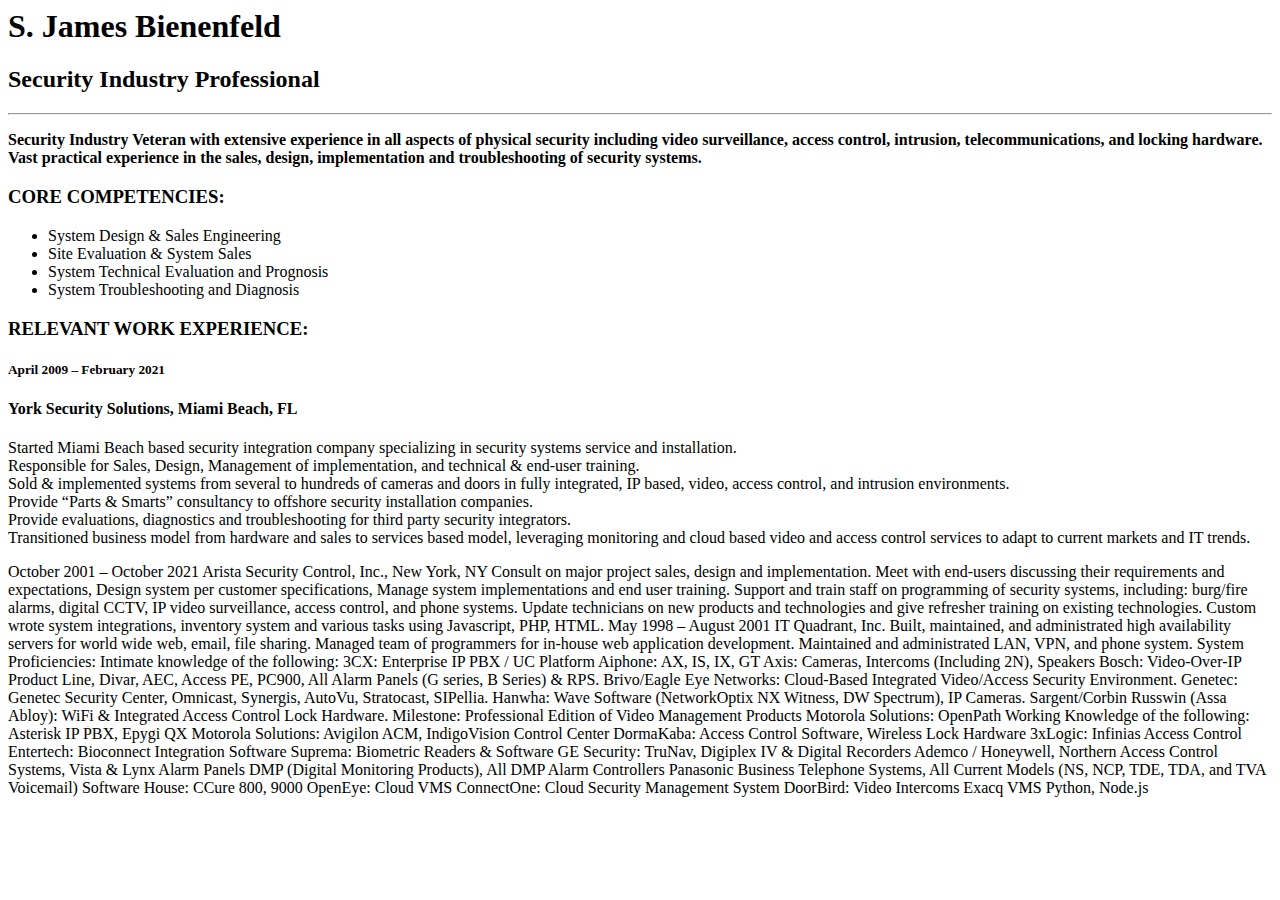
==== index.html @ 1c64b726 "Rename to index.html" ====
<html>
<head>
  <title>SJB CV</title>
</head>
<body>
  <h1>S. James Bienenfeld</h1>
  <h2>Security Industry Professional</h2>
  <hr />
<p>
<strong>Security Industry Veteran with extensive experience in all aspects of physical security including video surveillance, access control, intrusion, telecommunications, and locking hardware.
  <br />Vast practical experience in the sales, design, implementation and troubleshooting of security systems.
</strong></p>

<p>
<h3>CORE COMPETENCIES:</h3>
<ul><li>System Design & Sales Engineering
</li><li>Site Evaluation & System Sales
</li><li>System Technical Evaluation and Prognosis
</li><li>System Troubleshooting and Diagnosis
</li></ul></p>

<h3>RELEVANT WORK EXPERIENCE:</h3>
<h5>April 2009 – February 2021</h5>
<h4>York Security Solutions, Miami Beach, FL</h4>
<p>Started Miami Beach based security integration company specializing in security systems service and installation.
<br />Responsible for Sales, Design, Management of implementation, and technical & end-user training.
<br />Sold & implemented systems from several to hundreds of cameras and doors in fully integrated, IP based, video, access control, and intrusion environments.
<br />Provide “Parts & Smarts” consultancy to offshore security installation companies.
<br />Provide evaluations, diagnostics and troubleshooting for third party security integrators.
<br />Transitioned business model from hardware and sales to services based model, leveraging monitoring and cloud based video and access control services to adapt to current markets and IT trends.
</p>

October 2001 – October 2021
Arista Security Control, Inc., New York, NY
Consult on major project sales, design and implementation.  Meet with end-users discussing their requirements and expectations, Design system per customer specifications, Manage system implementations and end user training.
Support and train staff on programming of security systems, including: burg/fire alarms, digital CCTV, IP video surveillance, access control, and phone systems.  Update technicians on new products and technologies and give refresher training on existing technologies.
Custom wrote system integrations, inventory system and various tasks using Javascript, PHP, HTML.

May 1998 – August 2001
IT Quadrant, Inc.
Built, maintained, and administrated high availability servers for world wide web, email, file sharing.
Managed team of programmers for in-house web application development.
Maintained and administrated LAN, VPN, and phone system.
System Proficiencies:
Intimate knowledge of the following:

3CX: Enterprise IP PBX / UC Platform
Aiphone: AX, IS, IX, GT
Axis: Cameras, Intercoms (Including 2N), Speakers
Bosch: Video-Over-IP Product Line, Divar,  AEC, Access PE, PC900, All Alarm Panels (G series, B Series) & RPS.
Brivo/Eagle Eye Networks: Cloud-Based Integrated Video/Access Security Environment.
Genetec: Genetec Security Center, Omnicast, Synergis, AutoVu, Stratocast, SIPellia.
Hanwha: Wave Software (NetworkOptix NX Witness, DW Spectrum), IP Cameras.
Sargent/Corbin Russwin (Assa Abloy): WiFi & Integrated Access Control Lock Hardware.
Milestone: Professional Edition of Video Management Products
Motorola Solutions: OpenPath


Working Knowledge of the following:

Asterisk IP PBX, Epygi QX
Motorola Solutions: Avigilon ACM, IndigoVision Control Center
DormaKaba: Access Control Software, Wireless Lock Hardware
3xLogic: Infinias Access Control
Entertech: Bioconnect Integration Software
Suprema: Biometric Readers & Software
GE Security: TruNav, Digiplex IV & Digital Recorders
Ademco / Honeywell, Northern Access Control Systems, Vista & Lynx Alarm Panels
DMP (Digital Monitoring Products), All DMP Alarm Controllers
Panasonic Business Telephone Systems, All Current Models (NS, NCP, TDE, TDA, and TVA Voicemail)
Software House: CCure 800, 9000
OpenEye: Cloud VMS
ConnectOne: Cloud Security Management System
DoorBird: Video Intercoms
Exacq VMS
Python, Node.js

</body>
</html>
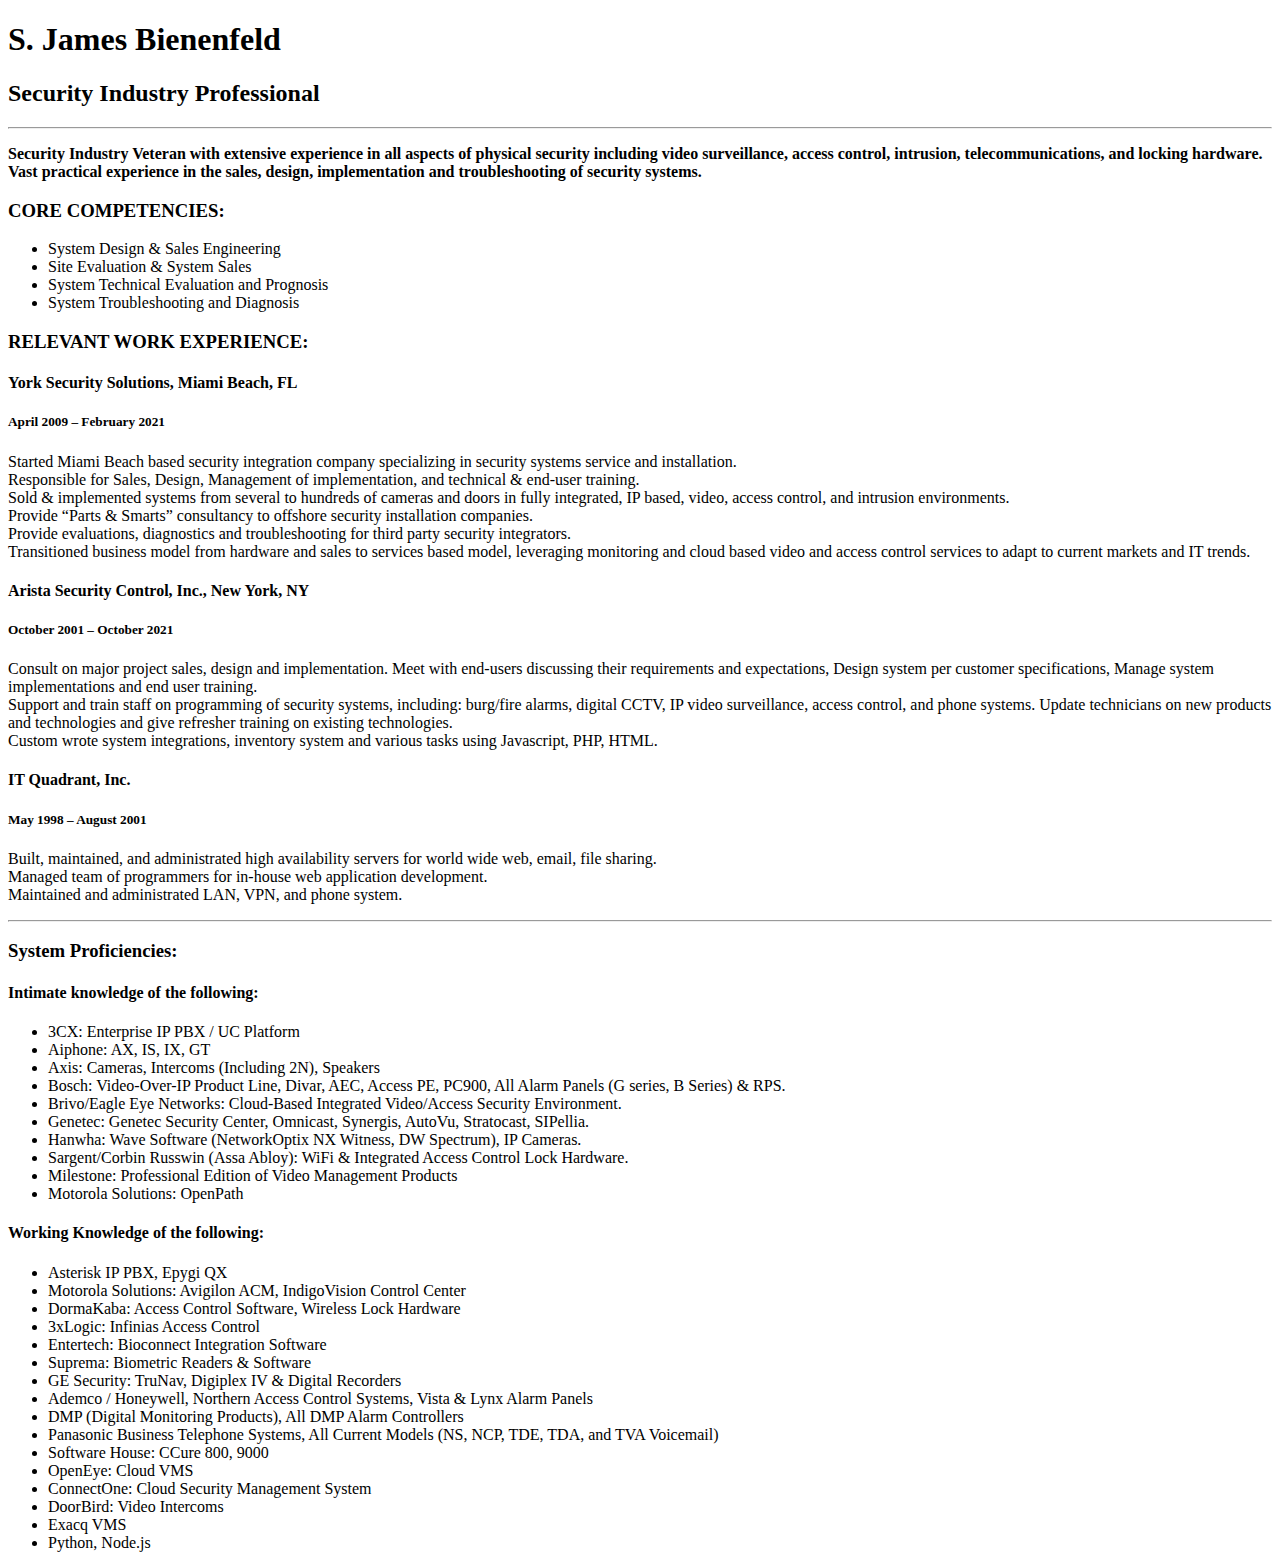
==== commit 8e274f65: "Updated to complete formatting" ====
--- a/index.html
+++ b/index.html
@@ -1,6 +1,9 @@
+<!DOCTYPE html>
 <html>
 <head>
+  <meta charset="utf-8" />
   <title>SJB CV</title>
+  <link rel="stylesheet"  href="css/styles.css" />
 </head>
 <body>
   <h1>S. James Bienenfeld</h1>
@@ -20,8 +23,8 @@
 </li></ul></p>
 
 <h3>RELEVANT WORK EXPERIENCE:</h3>
+<h4>York Security Solutions, Miami Beach, FL</h4>
 <h5>April 2009 – February 2021</h5>
-<h4>York Security Solutions, Miami Beach, FL</h4>
 <p>Started Miami Beach based security integration company specializing in security systems service and installation.
 <br />Responsible for Sales, Design, Management of implementation, and technical & end-user training.
 <br />Sold & implemented systems from several to hundreds of cameras and doors in fully integrated, IP based, video, access control, and intrusion environments.
@@ -30,50 +33,55 @@
 <br />Transitioned business model from hardware and sales to services based model, leveraging monitoring and cloud based video and access control services to adapt to current markets and IT trends.
 </p>
 
-October 2001 – October 2021
-Arista Security Control, Inc., New York, NY
-Consult on major project sales, design and implementation.  Meet with end-users discussing their requirements and expectations, Design system per customer specifications, Manage system implementations and end user training.
-Support and train staff on programming of security systems, including: burg/fire alarms, digital CCTV, IP video surveillance, access control, and phone systems.  Update technicians on new products and technologies and give refresher training on existing technologies.
-Custom wrote system integrations, inventory system and various tasks using Javascript, PHP, HTML.
 
-May 1998 – August 2001
-IT Quadrant, Inc.
-Built, maintained, and administrated high availability servers for world wide web, email, file sharing.
-Managed team of programmers for in-house web application development.
-Maintained and administrated LAN, VPN, and phone system.
-System Proficiencies:
-Intimate knowledge of the following:
+<h4>Arista Security Control, Inc., New York, NY</h4>
+<h5>October 2001 – October 2021</h5>
+<p>Consult on major project sales, design and implementation.  Meet with end-users discussing their requirements and expectations, Design system per customer specifications, Manage system implementations and end user training.
+<br />Support and train staff on programming of security systems, including: burg/fire alarms, digital CCTV, IP video surveillance, access control, and phone systems.  Update technicians on new products and technologies and give refresher training on existing technologies.
+<br />Custom wrote system integrations, inventory system and various tasks using Javascript, PHP, HTML.
+</p>
 
-3CX: Enterprise IP PBX / UC Platform
-Aiphone: AX, IS, IX, GT
-Axis: Cameras, Intercoms (Including 2N), Speakers
-Bosch: Video-Over-IP Product Line, Divar,  AEC, Access PE, PC900, All Alarm Panels (G series, B Series) & RPS.
-Brivo/Eagle Eye Networks: Cloud-Based Integrated Video/Access Security Environment.
-Genetec: Genetec Security Center, Omnicast, Synergis, AutoVu, Stratocast, SIPellia.
-Hanwha: Wave Software (NetworkOptix NX Witness, DW Spectrum), IP Cameras.
-Sargent/Corbin Russwin (Assa Abloy): WiFi & Integrated Access Control Lock Hardware.
-Milestone: Professional Edition of Video Management Products
-Motorola Solutions: OpenPath
+<h4>IT Quadrant, Inc.</h4>
+<h5>May 1998 – August 2001</h5>
+<p>Built, maintained, and administrated high availability servers for world wide web, email, file sharing.
+<br />Managed team of programmers for in-house web application development.
+<br />Maintained and administrated LAN, VPN, and phone system.
+</p>
+<hr />
+<h3>System Proficiencies:</h3>
+<h4>Intimate knowledge of the following:</h4>
 
+<ul><li>3CX: Enterprise IP PBX / UC Platform
+</li><li>Aiphone: AX, IS, IX, GT
+</li><li>Axis: Cameras, Intercoms (Including 2N), Speakers
+</li><li>Bosch: Video-Over-IP Product Line, Divar,  AEC, Access PE, PC900, All Alarm Panels (G series, B Series) & RPS.
+</li><li>Brivo/Eagle Eye Networks: Cloud-Based Integrated Video/Access Security Environment.
+</li><li>Genetec: Genetec Security Center, Omnicast, Synergis, AutoVu, Stratocast, SIPellia.
+</li><li>Hanwha: Wave Software (NetworkOptix NX Witness, DW Spectrum), IP Cameras.
+</li><li>Sargent/Corbin Russwin (Assa Abloy): WiFi & Integrated Access Control Lock Hardware.
+</li><li>Milestone: Professional Edition of Video Management Products
+</li><li>Motorola Solutions: OpenPath
+</li></ul>
 
-Working Knowledge of the following:
+<h4>Working Knowledge of the following:</h4>
 
-Asterisk IP PBX, Epygi QX
-Motorola Solutions: Avigilon ACM, IndigoVision Control Center
-DormaKaba: Access Control Software, Wireless Lock Hardware
-3xLogic: Infinias Access Control
-Entertech: Bioconnect Integration Software
-Suprema: Biometric Readers & Software
-GE Security: TruNav, Digiplex IV & Digital Recorders
-Ademco / Honeywell, Northern Access Control Systems, Vista & Lynx Alarm Panels
-DMP (Digital Monitoring Products), All DMP Alarm Controllers
-Panasonic Business Telephone Systems, All Current Models (NS, NCP, TDE, TDA, and TVA Voicemail)
-Software House: CCure 800, 9000
-OpenEye: Cloud VMS
-ConnectOne: Cloud Security Management System
-DoorBird: Video Intercoms
-Exacq VMS
-Python, Node.js
+<ul><li>Asterisk IP PBX, Epygi QX
+</li><li>Motorola Solutions: Avigilon ACM, IndigoVision Control Center
+</li><li>DormaKaba: Access Control Software, Wireless Lock Hardware
+</li><li>3xLogic: Infinias Access Control
+</li><li>Entertech: Bioconnect Integration Software
+</li><li>Suprema: Biometric Readers & Software
+</li><li>GE Security: TruNav, Digiplex IV & Digital Recorders
+</li><li>Ademco / Honeywell, Northern Access Control Systems, Vista & Lynx Alarm Panels
+</li><li>DMP (Digital Monitoring Products), All DMP Alarm Controllers
+</li><li>Panasonic Business Telephone Systems, All Current Models (NS, NCP, TDE, TDA, and TVA Voicemail)
+</li><li>Software House: CCure 800, 9000
+</li><li>OpenEye: Cloud VMS
+</li><li>ConnectOne: Cloud Security Management System
+</li><li>DoorBird: Video Intercoms
+</li><li>Exacq VMS
+</li><li>Python, Node.js
+</li></ul>
 
 </body>
 </html>
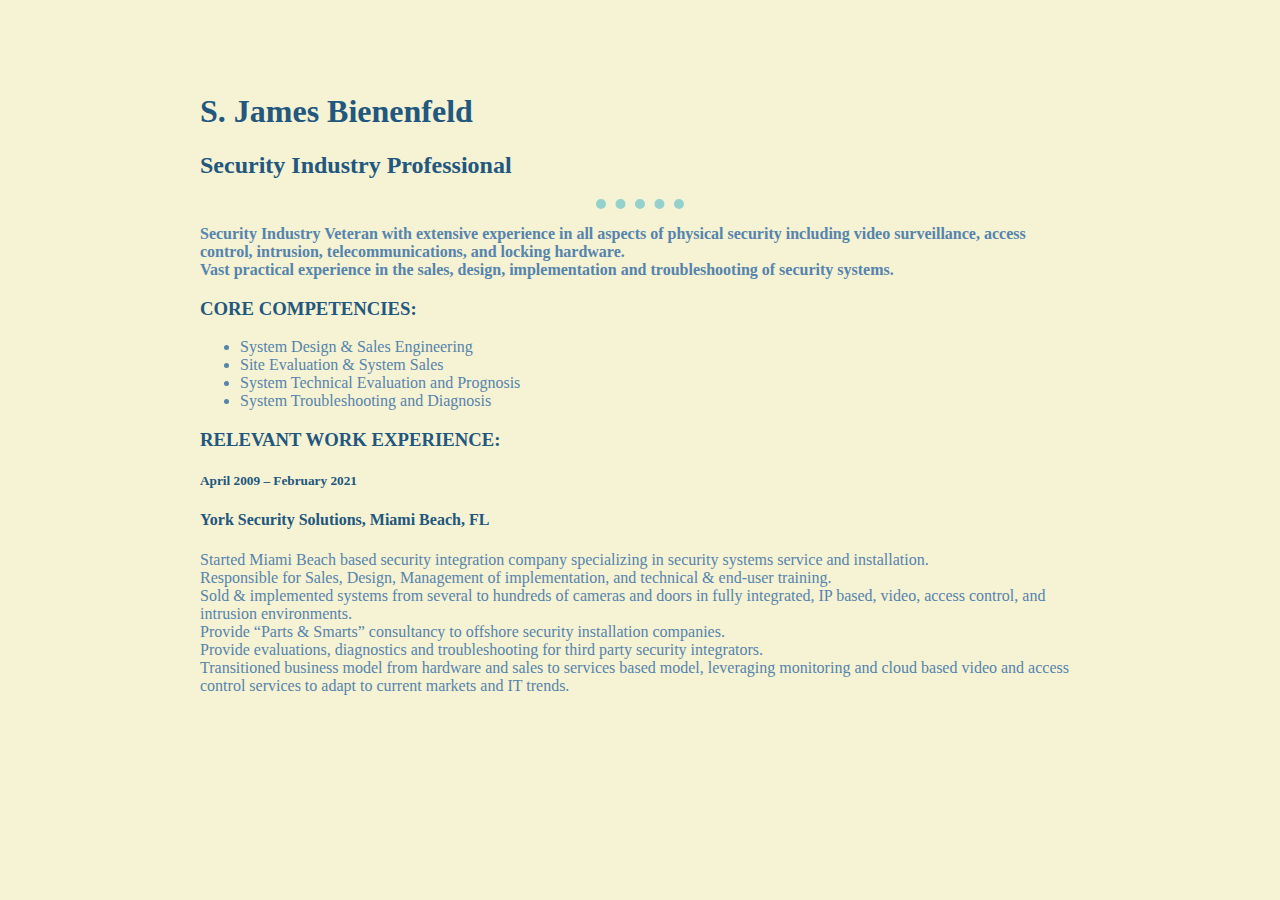
==== commit cce27bf1: "ok" ====
--- a/index.html
+++ b/index.html
@@ -23,8 +23,8 @@
 </li></ul></p>
 
 <h3>RELEVANT WORK EXPERIENCE:</h3>
+<h5>April 2009 – February 2021</h5>
 <h4>York Security Solutions, Miami Beach, FL</h4>
-<h5>April 2009 – February 2021</h5>
 <p>Started Miami Beach based security integration company specializing in security systems service and installation.
 <br />Responsible for Sales, Design, Management of implementation, and technical & end-user training.
 <br />Sold & implemented systems from several to hundreds of cameras and doors in fully integrated, IP based, video, access control, and intrusion environments.
@@ -33,55 +33,51 @@
 <br />Transitioned business model from hardware and sales to services based model, leveraging monitoring and cloud based video and access control services to adapt to current markets and IT trends.
 </p>
 
+<!--
+October 2001 – October 2021
+Arista Security Control, Inc., New York, NY
+Consult on major project sales, design and implementation.  Meet with end-users discussing their requirements and expectations, Design system per customer specifications, Manage system implementations and end user training.
+Support and train staff on programming of security systems, including: burg/fire alarms, digital CCTV, IP video surveillance, access control, and phone systems.  Update technicians on new products and technologies and give refresher training on existing technologies.
+Custom wrote system integrations, inventory system and various tasks using Javascript, PHP, HTML.
 
-<h4>Arista Security Control, Inc., New York, NY</h4>
-<h5>October 2001 – October 2021</h5>
-<p>Consult on major project sales, design and implementation.  Meet with end-users discussing their requirements and expectations, Design system per customer specifications, Manage system implementations and end user training.
-<br />Support and train staff on programming of security systems, including: burg/fire alarms, digital CCTV, IP video surveillance, access control, and phone systems.  Update technicians on new products and technologies and give refresher training on existing technologies.
-<br />Custom wrote system integrations, inventory system and various tasks using Javascript, PHP, HTML.
-</p>
+May 1998 – August 2001
+IT Quadrant, Inc.
+Built, maintained, and administrated high availability servers for world wide web, email, file sharing.
+Managed team of programmers for in-house web application development.
+Maintained and administrated LAN, VPN, and phone system.
+System Proficiencies:
+Intimate knowledge of the following:
 
-<h4>IT Quadrant, Inc.</h4>
-<h5>May 1998 – August 2001</h5>
-<p>Built, maintained, and administrated high availability servers for world wide web, email, file sharing.
-<br />Managed team of programmers for in-house web application development.
-<br />Maintained and administrated LAN, VPN, and phone system.
-</p>
-<hr />
-<h3>System Proficiencies:</h3>
-<h4>Intimate knowledge of the following:</h4>
+3CX: Enterprise IP PBX / UC Platform
+Aiphone: AX, IS, IX, GT
+Axis: Cameras, Intercoms (Including 2N), Speakers
+Bosch: Video-Over-IP Product Line, Divar,  AEC, Access PE, PC900, All Alarm Panels (G series, B Series) & RPS.
+Brivo/Eagle Eye Networks: Cloud-Based Integrated Video/Access Security Environment.
+Genetec: Genetec Security Center, Omnicast, Synergis, AutoVu, Stratocast, SIPellia.
+Hanwha: Wave Software (NetworkOptix NX Witness, DW Spectrum), IP Cameras.
+Sargent/Corbin Russwin (Assa Abloy): WiFi & Integrated Access Control Lock Hardware.
+Milestone: Professional Edition of Video Management Products
+Motorola Solutions: OpenPath
 
-<ul><li>3CX: Enterprise IP PBX / UC Platform
-</li><li>Aiphone: AX, IS, IX, GT
-</li><li>Axis: Cameras, Intercoms (Including 2N), Speakers
-</li><li>Bosch: Video-Over-IP Product Line, Divar,  AEC, Access PE, PC900, All Alarm Panels (G series, B Series) & RPS.
-</li><li>Brivo/Eagle Eye Networks: Cloud-Based Integrated Video/Access Security Environment.
-</li><li>Genetec: Genetec Security Center, Omnicast, Synergis, AutoVu, Stratocast, SIPellia.
-</li><li>Hanwha: Wave Software (NetworkOptix NX Witness, DW Spectrum), IP Cameras.
-</li><li>Sargent/Corbin Russwin (Assa Abloy): WiFi & Integrated Access Control Lock Hardware.
-</li><li>Milestone: Professional Edition of Video Management Products
-</li><li>Motorola Solutions: OpenPath
-</li></ul>
 
-<h4>Working Knowledge of the following:</h4>
+Working Knowledge of the following:
 
-<ul><li>Asterisk IP PBX, Epygi QX
-</li><li>Motorola Solutions: Avigilon ACM, IndigoVision Control Center
-</li><li>DormaKaba: Access Control Software, Wireless Lock Hardware
-</li><li>3xLogic: Infinias Access Control
-</li><li>Entertech: Bioconnect Integration Software
-</li><li>Suprema: Biometric Readers & Software
-</li><li>GE Security: TruNav, Digiplex IV & Digital Recorders
-</li><li>Ademco / Honeywell, Northern Access Control Systems, Vista & Lynx Alarm Panels
-</li><li>DMP (Digital Monitoring Products), All DMP Alarm Controllers
-</li><li>Panasonic Business Telephone Systems, All Current Models (NS, NCP, TDE, TDA, and TVA Voicemail)
-</li><li>Software House: CCure 800, 9000
-</li><li>OpenEye: Cloud VMS
-</li><li>ConnectOne: Cloud Security Management System
-</li><li>DoorBird: Video Intercoms
-</li><li>Exacq VMS
-</li><li>Python, Node.js
-</li></ul>
-
+Asterisk IP PBX, Epygi QX
+Motorola Solutions: Avigilon ACM, IndigoVision Control Center
+DormaKaba: Access Control Software, Wireless Lock Hardware
+3xLogic: Infinias Access Control
+Entertech: Bioconnect Integration Software
+Suprema: Biometric Readers & Software
+GE Security: TruNav, Digiplex IV & Digital Recorders
+Ademco / Honeywell, Northern Access Control Systems, Vista & Lynx Alarm Panels
+DMP (Digital Monitoring Products), All DMP Alarm Controllers
+Panasonic Business Telephone Systems, All Current Models (NS, NCP, TDE, TDA, and TVA Voicemail)
+Software House: CCure 800, 9000
+OpenEye: Cloud VMS
+ConnectOne: Cloud Security Management System
+DoorBird: Video Intercoms
+Exacq VMS
+Python, Node.js
+-->
 </body>
 </html>
--- a/css/styles.css
+++ b/css/styles.css
@@ -0,0 +1,27 @@
+
+  body {
+    background-color: #F6F2D4;
+    padding-left: 15%;
+    padding-right: 15%;
+    padding-top: 5%;
+  }
+  hr {
+    background-color: #F6F2D4;
+    border-color: #95D1CC;
+    border-style: dotted none none;
+    border-width: 10px;
+    height: 0px;
+    width: 10%;
+  }
+  h1, h2 {
+    color: #22577E;
+  }
+  h3 {
+    color: #22577E;
+  }
+  h4, h5 {
+    color: #22577E;
+  }
+  p, li {
+    color: #5584AC;
+  }
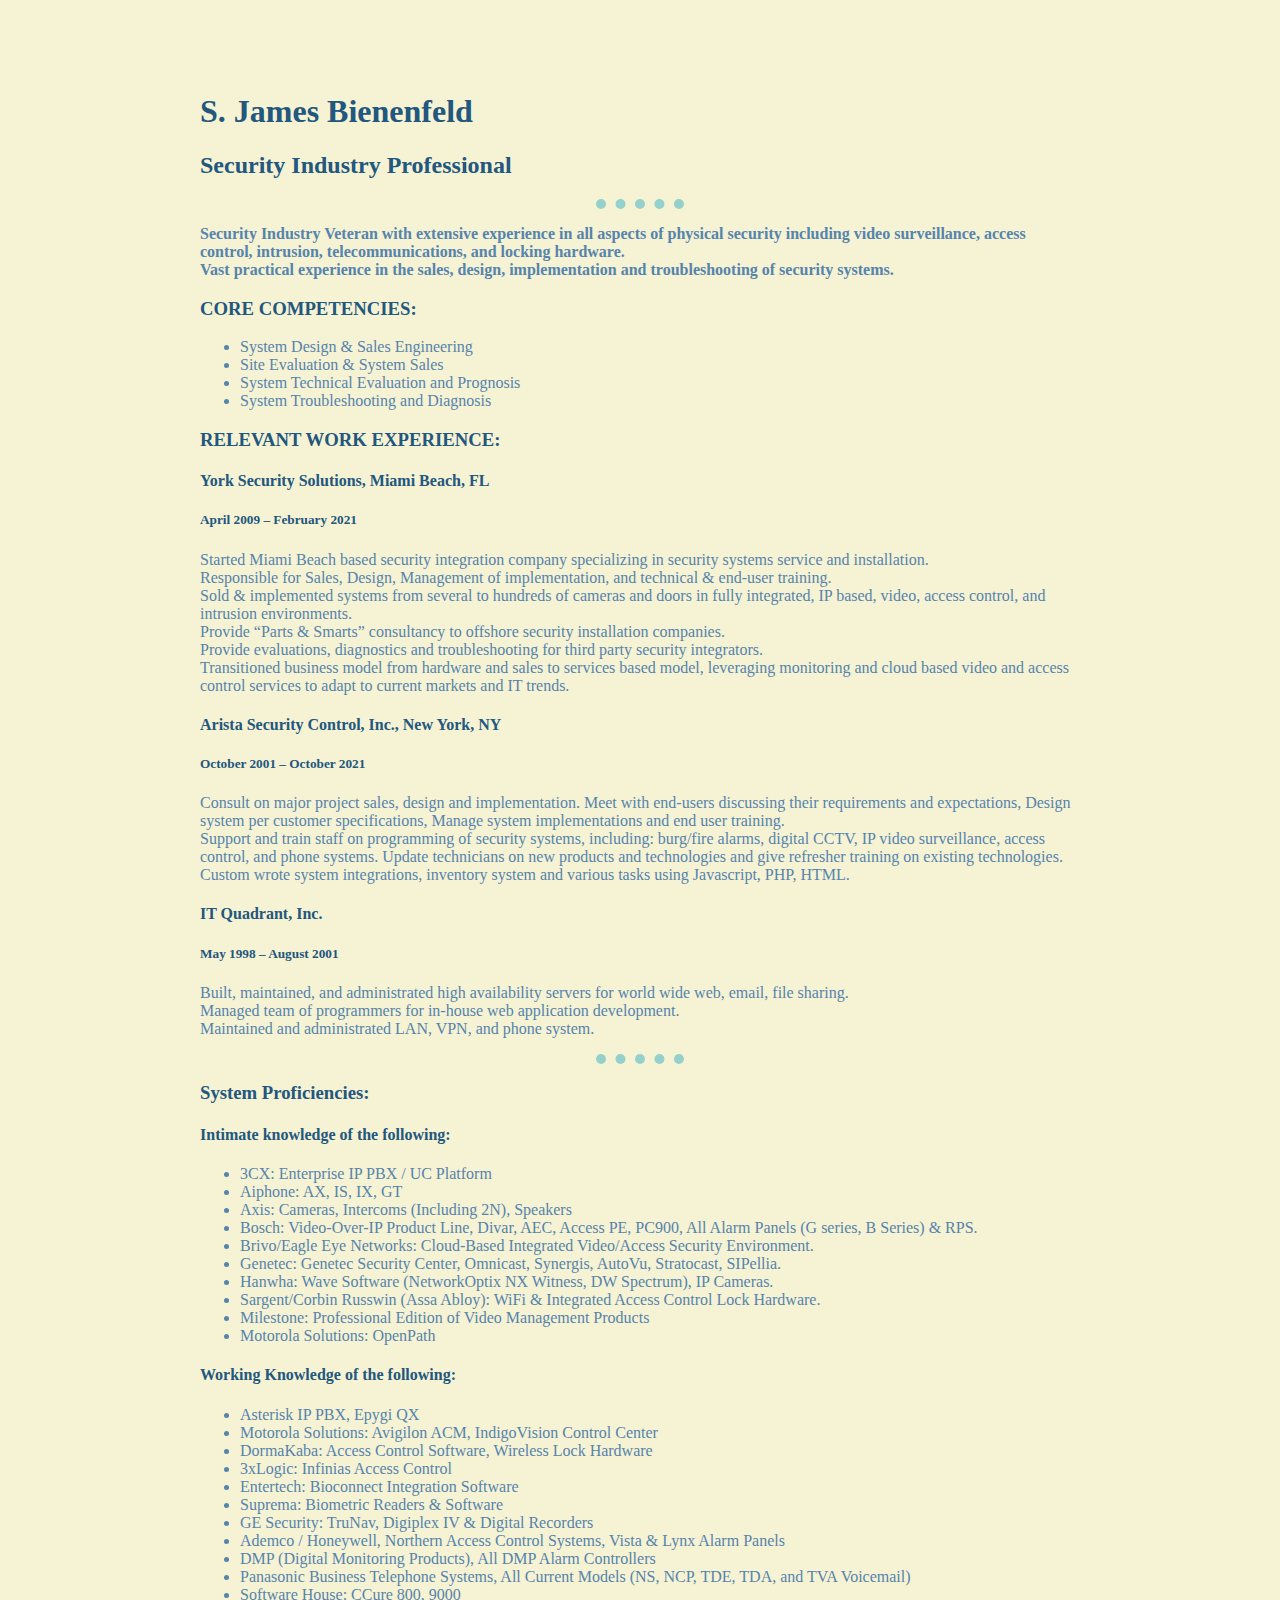
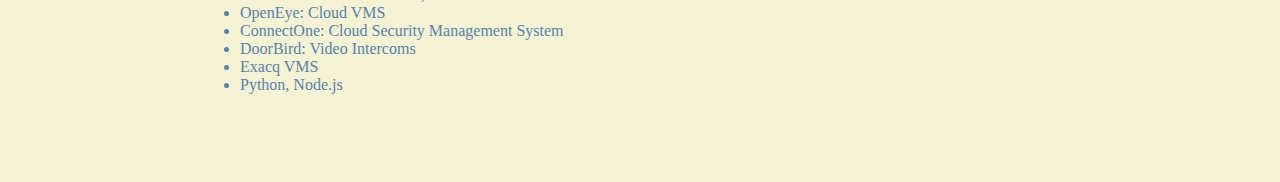
==== commit 27e171ef: "ok" ====
--- a/index.html
+++ b/index.html
@@ -23,8 +23,8 @@
 </li></ul></p>
 
 <h3>RELEVANT WORK EXPERIENCE:</h3>
+<h4>York Security Solutions, Miami Beach, FL</h4>
 <h5>April 2009 – February 2021</h5>
-<h4>York Security Solutions, Miami Beach, FL</h4>
 <p>Started Miami Beach based security integration company specializing in security systems service and installation.
 <br />Responsible for Sales, Design, Management of implementation, and technical & end-user training.
 <br />Sold & implemented systems from several to hundreds of cameras and doors in fully integrated, IP based, video, access control, and intrusion environments.
@@ -33,51 +33,55 @@
 <br />Transitioned business model from hardware and sales to services based model, leveraging monitoring and cloud based video and access control services to adapt to current markets and IT trends.
 </p>
 
-<!--
-October 2001 – October 2021
-Arista Security Control, Inc., New York, NY
-Consult on major project sales, design and implementation.  Meet with end-users discussing their requirements and expectations, Design system per customer specifications, Manage system implementations and end user training.
-Support and train staff on programming of security systems, including: burg/fire alarms, digital CCTV, IP video surveillance, access control, and phone systems.  Update technicians on new products and technologies and give refresher training on existing technologies.
-Custom wrote system integrations, inventory system and various tasks using Javascript, PHP, HTML.
 
-May 1998 – August 2001
-IT Quadrant, Inc.
-Built, maintained, and administrated high availability servers for world wide web, email, file sharing.
-Managed team of programmers for in-house web application development.
-Maintained and administrated LAN, VPN, and phone system.
-System Proficiencies:
-Intimate knowledge of the following:
+<h4>Arista Security Control, Inc., New York, NY</h4>
+<h5>October 2001 – October 2021</h5>
+<p>Consult on major project sales, design and implementation.  Meet with end-users discussing their requirements and expectations, Design system per customer specifications, Manage system implementations and end user training.
+<br />Support and train staff on programming of security systems, including: burg/fire alarms, digital CCTV, IP video surveillance, access control, and phone systems.  Update technicians on new products and technologies and give refresher training on existing technologies.
+<br />Custom wrote system integrations, inventory system and various tasks using Javascript, PHP, HTML.
+</p>
 
-3CX: Enterprise IP PBX / UC Platform
-Aiphone: AX, IS, IX, GT
-Axis: Cameras, Intercoms (Including 2N), Speakers
-Bosch: Video-Over-IP Product Line, Divar,  AEC, Access PE, PC900, All Alarm Panels (G series, B Series) & RPS.
-Brivo/Eagle Eye Networks: Cloud-Based Integrated Video/Access Security Environment.
-Genetec: Genetec Security Center, Omnicast, Synergis, AutoVu, Stratocast, SIPellia.
-Hanwha: Wave Software (NetworkOptix NX Witness, DW Spectrum), IP Cameras.
-Sargent/Corbin Russwin (Assa Abloy): WiFi & Integrated Access Control Lock Hardware.
-Milestone: Professional Edition of Video Management Products
-Motorola Solutions: OpenPath
+<h4>IT Quadrant, Inc.</h4>
+<h5>May 1998 – August 2001</h5>
+<p>Built, maintained, and administrated high availability servers for world wide web, email, file sharing.
+<br />Managed team of programmers for in-house web application development.
+<br />Maintained and administrated LAN, VPN, and phone system.
+</p>
+<hr />
+<h3>System Proficiencies:</h3>
+<h4>Intimate knowledge of the following:</h4>
 
+<ul><li>3CX: Enterprise IP PBX / UC Platform
+</li><li>Aiphone: AX, IS, IX, GT
+</li><li>Axis: Cameras, Intercoms (Including 2N), Speakers
+</li><li>Bosch: Video-Over-IP Product Line, Divar,  AEC, Access PE, PC900, All Alarm Panels (G series, B Series) & RPS.
+</li><li>Brivo/Eagle Eye Networks: Cloud-Based Integrated Video/Access Security Environment.
+</li><li>Genetec: Genetec Security Center, Omnicast, Synergis, AutoVu, Stratocast, SIPellia.
+</li><li>Hanwha: Wave Software (NetworkOptix NX Witness, DW Spectrum), IP Cameras.
+</li><li>Sargent/Corbin Russwin (Assa Abloy): WiFi & Integrated Access Control Lock Hardware.
+</li><li>Milestone: Professional Edition of Video Management Products
+</li><li>Motorola Solutions: OpenPath
+</li></ul>
 
-Working Knowledge of the following:
+<h4>Working Knowledge of the following:</h4>
 
-Asterisk IP PBX, Epygi QX
-Motorola Solutions: Avigilon ACM, IndigoVision Control Center
-DormaKaba: Access Control Software, Wireless Lock Hardware
-3xLogic: Infinias Access Control
-Entertech: Bioconnect Integration Software
-Suprema: Biometric Readers & Software
-GE Security: TruNav, Digiplex IV & Digital Recorders
-Ademco / Honeywell, Northern Access Control Systems, Vista & Lynx Alarm Panels
-DMP (Digital Monitoring Products), All DMP Alarm Controllers
-Panasonic Business Telephone Systems, All Current Models (NS, NCP, TDE, TDA, and TVA Voicemail)
-Software House: CCure 800, 9000
-OpenEye: Cloud VMS
-ConnectOne: Cloud Security Management System
-DoorBird: Video Intercoms
-Exacq VMS
-Python, Node.js
--->
+<ul><li>Asterisk IP PBX, Epygi QX
+</li><li>Motorola Solutions: Avigilon ACM, IndigoVision Control Center
+</li><li>DormaKaba: Access Control Software, Wireless Lock Hardware
+</li><li>3xLogic: Infinias Access Control
+</li><li>Entertech: Bioconnect Integration Software
+</li><li>Suprema: Biometric Readers & Software
+</li><li>GE Security: TruNav, Digiplex IV & Digital Recorders
+</li><li>Ademco / Honeywell, Northern Access Control Systems, Vista & Lynx Alarm Panels
+</li><li>DMP (Digital Monitoring Products), All DMP Alarm Controllers
+</li><li>Panasonic Business Telephone Systems, All Current Models (NS, NCP, TDE, TDA, and TVA Voicemail)
+</li><li>Software House: CCure 800, 9000
+</li><li>OpenEye: Cloud VMS
+</li><li>ConnectOne: Cloud Security Management System
+</li><li>DoorBird: Video Intercoms
+</li><li>Exacq VMS
+</li><li>Python, Node.js
+</li></ul>
+
 </body>
 </html>
--- a/css/styles.css
+++ b/css/styles.css
@@ -4,6 +4,7 @@
     padding-left: 15%;
     padding-right: 15%;
     padding-top: 5%;
+    padding-bottom: 5%;
   }
   hr {
     background-color: #F6F2D4;
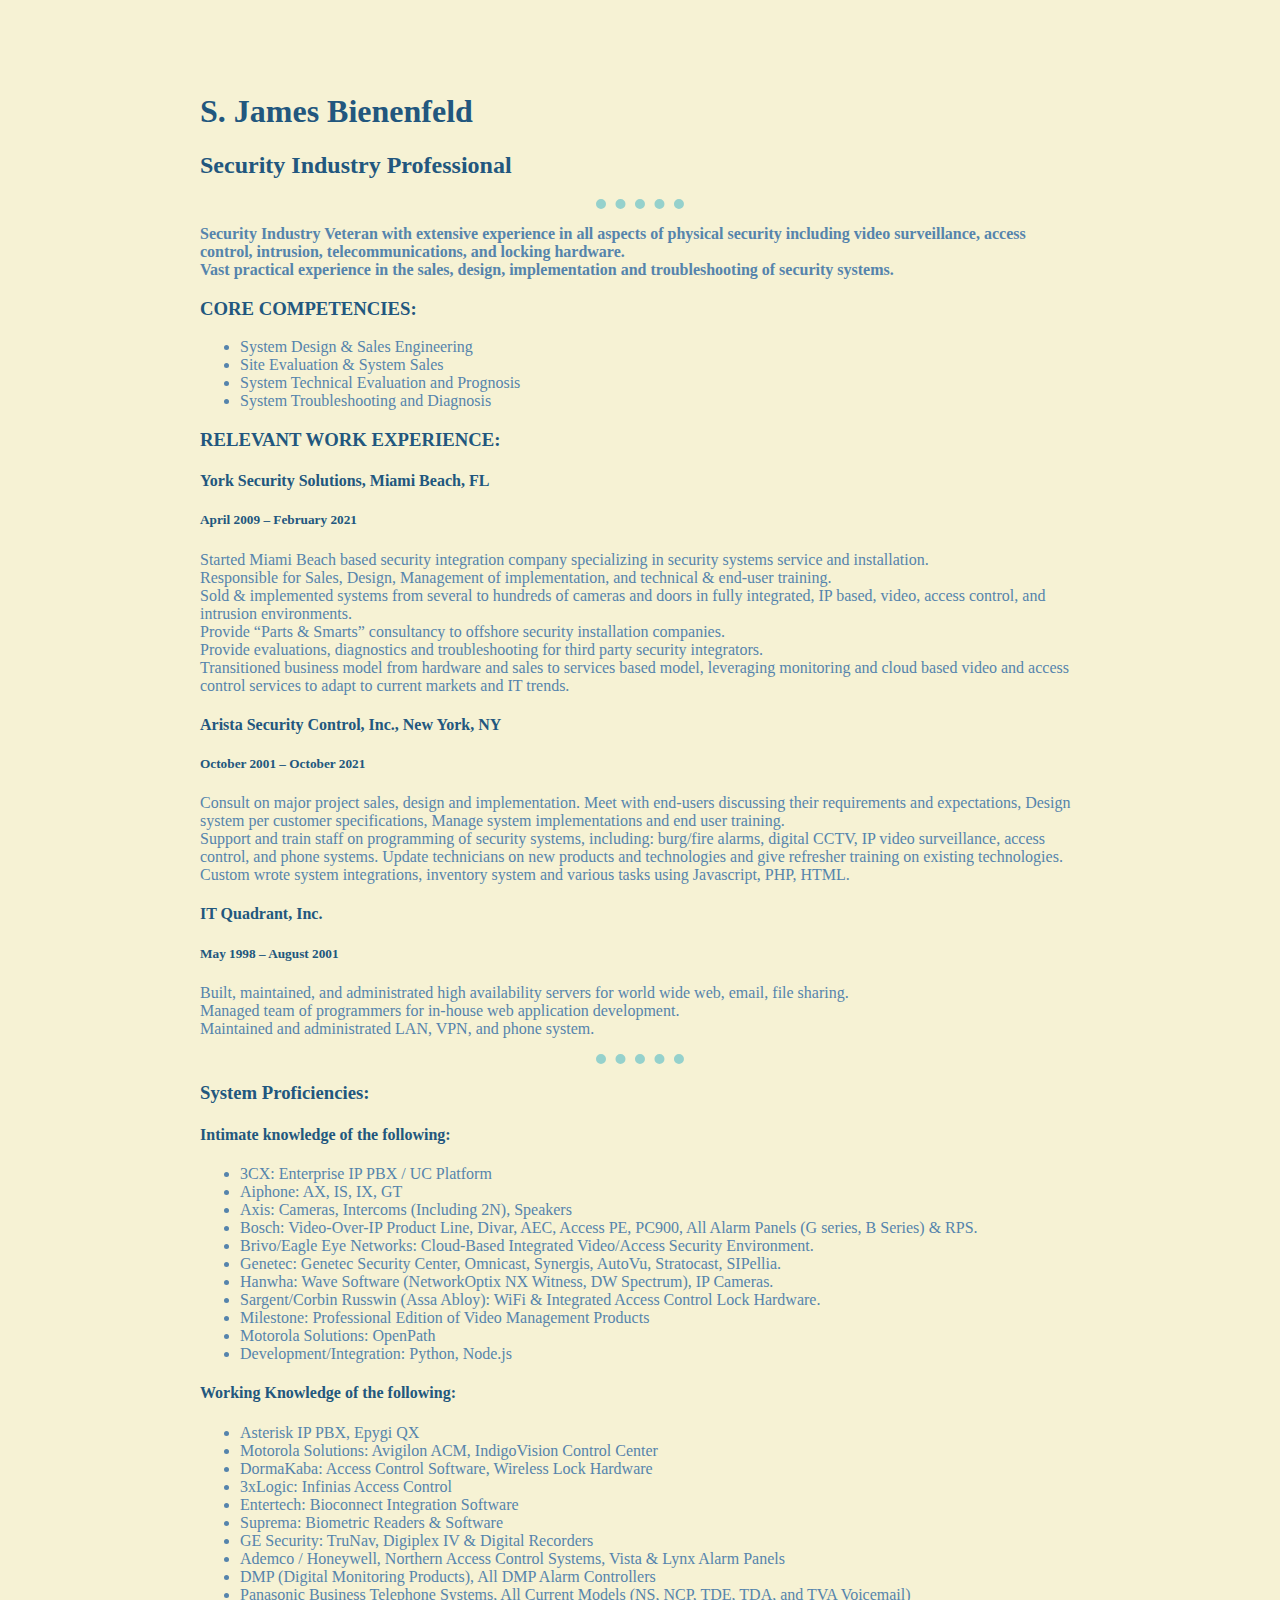
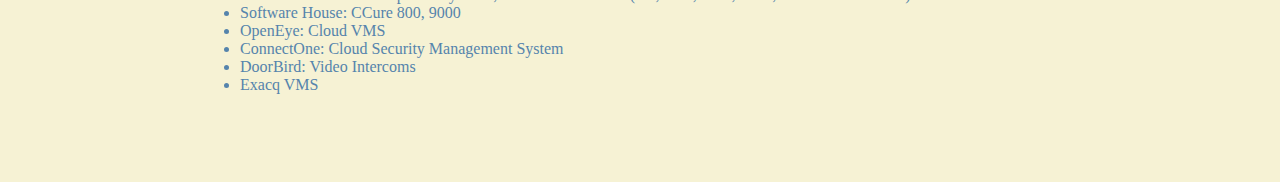
==== commit 84ea3036: "Update index.html" ====
--- a/index.html
+++ b/index.html
@@ -61,6 +61,7 @@
 </li><li>Sargent/Corbin Russwin (Assa Abloy): WiFi & Integrated Access Control Lock Hardware.
 </li><li>Milestone: Professional Edition of Video Management Products
 </li><li>Motorola Solutions: OpenPath
+</li><li>Development/Integration: Python, Node.js
 </li></ul>
 
 <h4>Working Knowledge of the following:</h4>
@@ -80,7 +81,6 @@
 </li><li>ConnectOne: Cloud Security Management System
 </li><li>DoorBird: Video Intercoms
 </li><li>Exacq VMS
-</li><li>Python, Node.js
 </li></ul>
 
 </body>
--- a/css/styles.css
+++ b/css/styles.css
@@ -5,6 +5,13 @@
     padding-right: 15%;
     padding-top: 5%;
     padding-bottom: 5%;
+  }
+  img {
+    background-color: #F6F2D4;
+    border-radius: 100%;
+  }
+  img:hover {
+    background-color: #5584AC;
   }
   hr {
     background-color: #F6F2D4;
